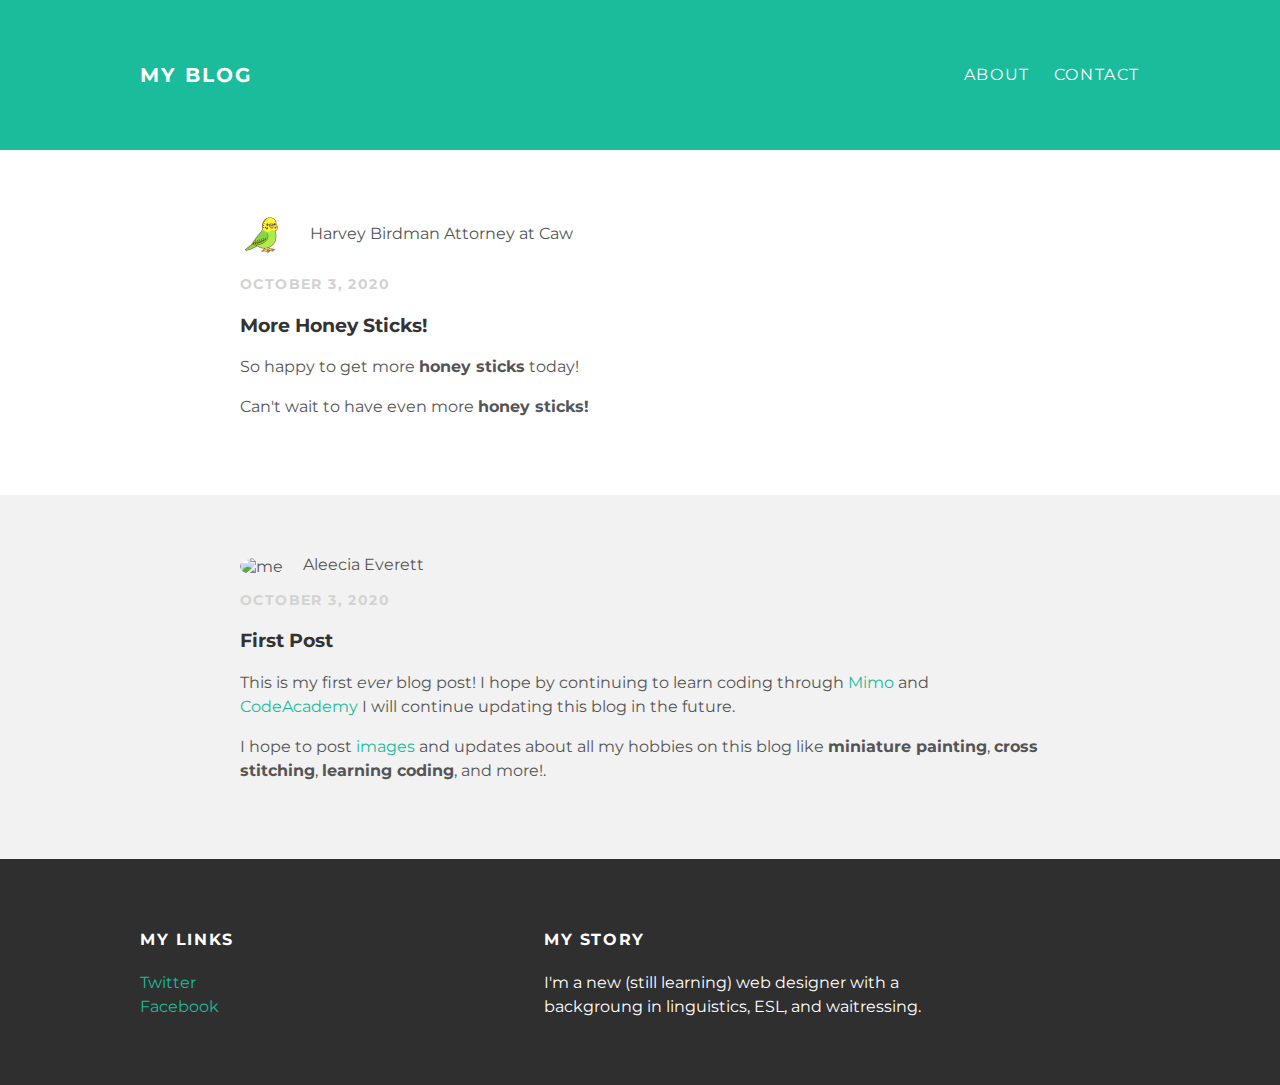
==== index.html @ ea9fa056 "Add files via upload" ====
<!DOCTYPE html>
<html>
  <head>
    <title>My blog</title>
    <link rel="stylesheet" type="text/css" href="styles.css">
  </head>
  <body>

  <div id="header">
      <div class="container">
        <a id="header-title" href="index.html">My Blog</a>
        <ul id="header-nav">
          <li><a href="about.html">About</a></li>
          <li><a href="mailto:aleeciarose@gmail.com?subject=feedback">Contact</a></li>
        </ul>
      </div>
  </div>

  <div id="content">
    <div class="post-container">

      <div class="post">
        <div class="post-author">
          <img src="harvey.jpg" alt="Harvey">
          <span>Harvey Birdman Attorney at Caw</span>
        </div>
        <p class="post-date">October 3, 2020</p>
        <h3 class="post-title">More Honey Sticks!</h3>
        <div class="post-content">
          <p>So happy to get more <strong>honey sticks</strong> today!</p>
          <p>Can't wait to have even more <strong>honey sticks!</strong></p>
        </div>
      </div>

      <div class="post-container">
      <div class="post">
        <div class="post-author">
          <img src="me.jpg" alt="me">
          <span>Aleecia Everett</span>
        </div>
        <p class="post-date">October 3, 2020</p>
        <h3 class="post-title">First Post</h3>
        <div class="post-content">
          <p>This is my first <em>ever</em> blog post! I hope by continuing to learn coding through <a href="https://getmimo.com/">Mimo</a> and <a href="https://www.codecademy.com/learn">CodeAcademy</a> I will continue updating this blog in the future.</p>
          <p>I hope to post <a href="https://imgur.com/">images</a> and updates about all my hobbies on this blog like <strong>miniature painting</strong>, <strong>cross stitching</strong>, <strong>learning coding</strong>, and more!.</p>
        </div>
      </div>
      </div>

    </div>
  </div>

  <div id="footer">
    <div class="container">

      <div class="column">
        <h4>My Links</h4>
        <p>
          <a href="https://twitter.com/?lang=en">Twitter</a>
          <br>
          <a href="https://www.facebook.com/">Facebook</a>
        </p>
      </div>

      <div class="column">
        <h4>My Story</h4>
        <p>I'm a new (still learning) web designer with a backgroung in linguistics, ESL, and waitressing.</p>
      </div>

    </div>
  </div>

  </body>
</html>
---- styles.css ----
@import url(http://fonts.googleapis.com/css?family=Montserrat:400,700);

body {
  color: #555;
  margin: 0;
  font-family: 'Montserrat', sans-serif;
}

#header {
  background-color: #1abc9c;
  height: 150px;
  line-height: 150px;
}

#header a {
color: white;
text-decoration: none;
text-transform: uppercase;
letter-spacing: 0.1em;
}

#header a:hover {
  color: #222;
}

#header-title {
  display: block;
  float: left;
  font-size: 20px;
  font-weight: bold;
}

#header-nav{
  display: block;
  float: right;
  margin-top: 0;
}

#header-nav li {
  display: inline;
  padding-left: 20px;
}

.container {
  max-width: 1000px;
  margin: 0 auto;
}

#footer {
  background-color: #2f2f2f;
  padding: 50px 0;
}

.column {
  min-width: 300px;
  display: inline-block;
  vertical-align: top;
}

#footer h4 {
color: white;
text-transform: uppercase;
letter-spacing: 0.1em;
}

#footer p {
  color: white;
  width: 400px;
}

a {
  color: #1abc9c;
  text-decoration: none;
}

a:hover {
  color: #F6A623;
}

.post, .about {
  max-width: 800px;
  margin: 0 auto;
  padding: 60px 0;
}

.post-author img {
  width: 50px;
  height: 50px;
  vertical-align: middle;
}

.post-author img,
.about-author img {
  border-radius: 50%;
}

.post-author span {
  margin-left: 16px;
}

.post-date {
  color: #D2D2D2;
  font-size: 14px;
  font-weight: bold;
  text-transform: uppercase;
  letter-spacing: 0.1em;
}

h1, h2, h3, h4 {
  color: #333;
}

p{
  line-height: 1.5;
}

.about {
  text-align: center;
}

.post-container:nth-child(even) {
  background-color: #f2f2f2;
}
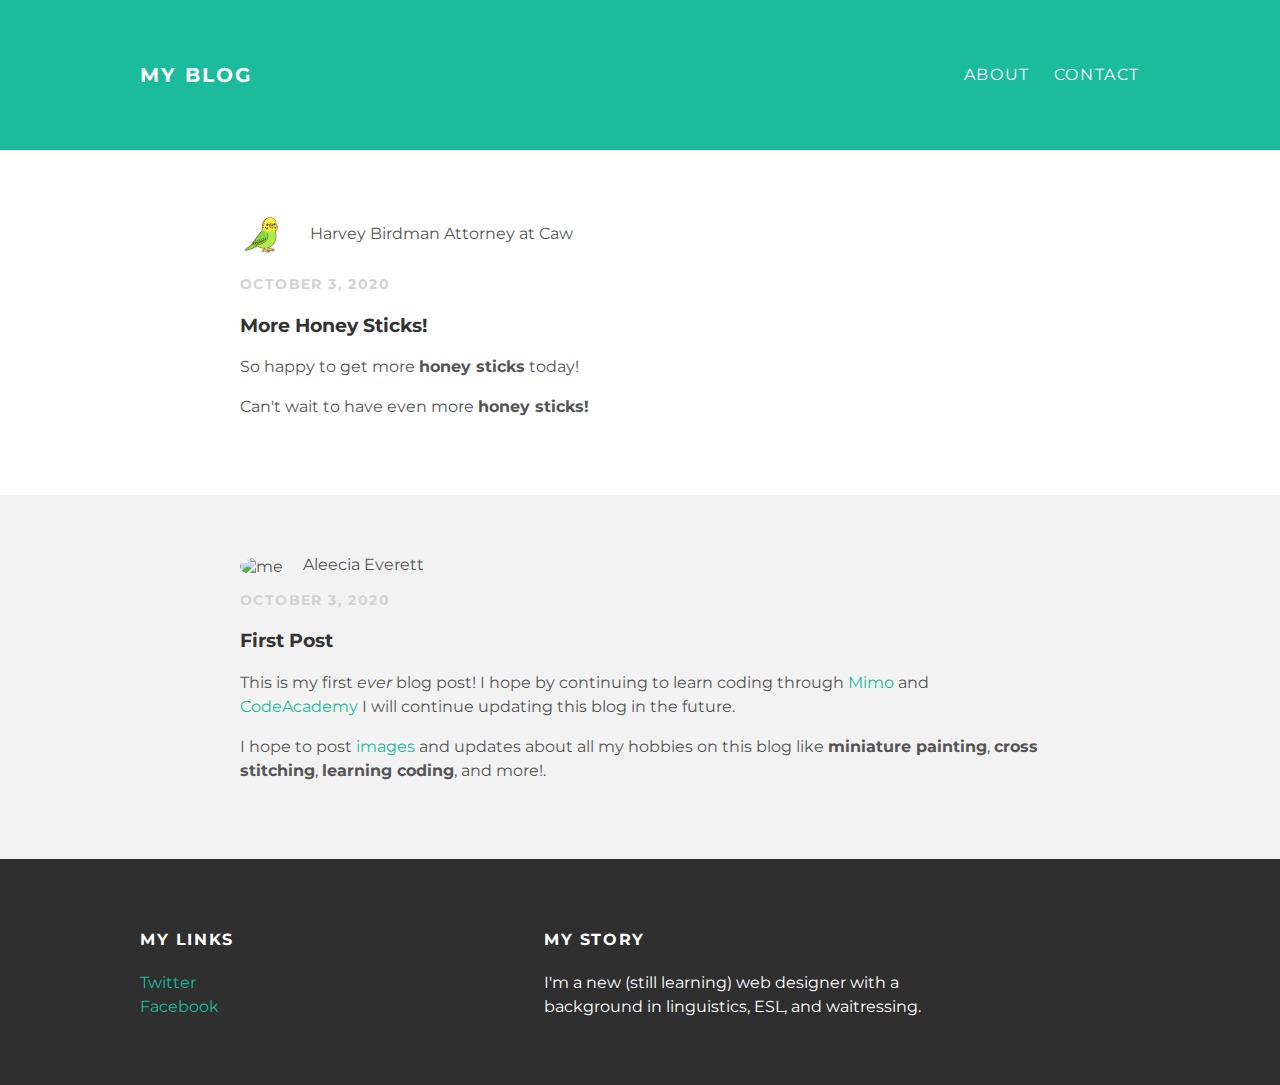
==== commit 45ac177c: "Update index.html" ====
--- a/index.html
+++ b/index.html
@@ -35,7 +35,7 @@
       <div class="post-container">
       <div class="post">
         <div class="post-author">
-          <img src="me.jpg" alt="me">
+          <img src="me.png" alt="me">
           <span>Aleecia Everett</span>
         </div>
         <p class="post-date">October 3, 2020</p>
@@ -64,7 +64,7 @@
 
       <div class="column">
         <h4>My Story</h4>
-        <p>I'm a new (still learning) web designer with a backgroung in linguistics, ESL, and waitressing.</p>
+        <p>I'm a new (still learning) web designer with a background in linguistics, ESL, and waitressing.</p>
       </div>
 
     </div>
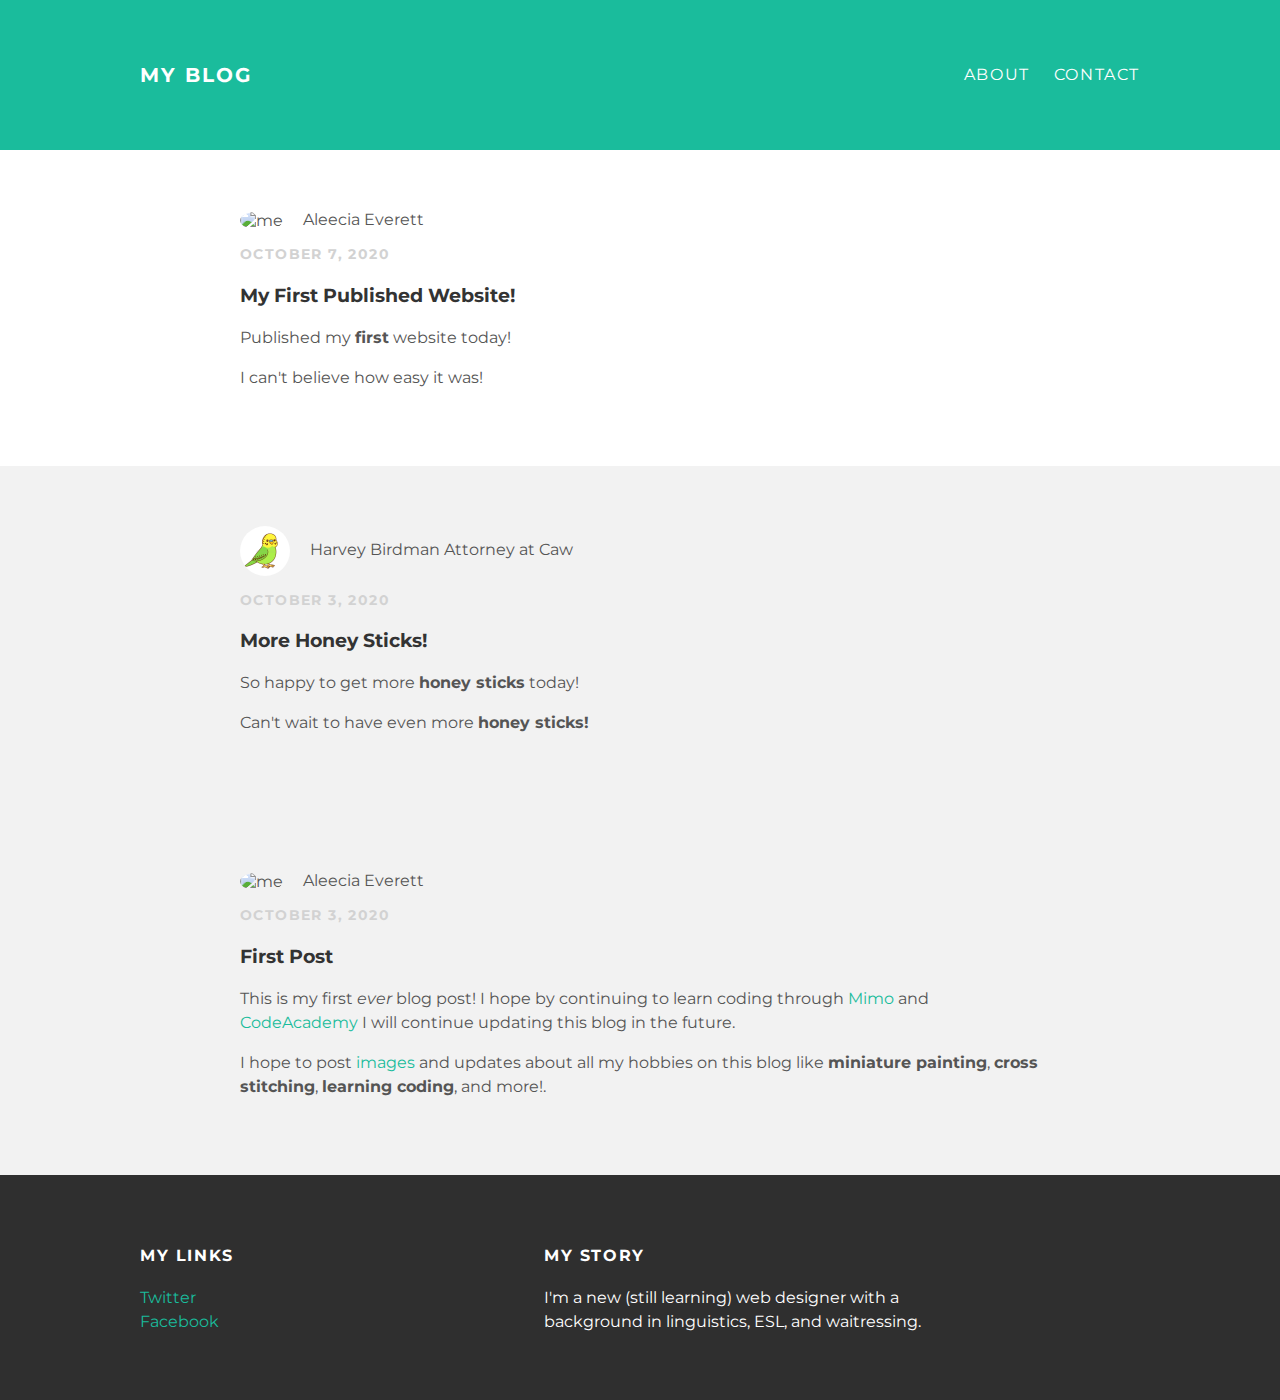
==== commit 9ecb8375: "Update index.html" ====
--- a/index.html
+++ b/index.html
@@ -17,6 +17,22 @@
   </div>
 
   <div id="content">
+    
+     <div class="post-container">
+
+      <div class="post">
+        <div class="post-author">
+          <img src="me.png" alt="me">
+          <span>Aleecia Everett</span>
+        </div>
+        <p class="post-date">October 7, 2020</p>
+        <h3 class="post-title">My First Published Website!</h3>
+        <div class="post-content">
+          <p>Published my <strong>first</strong> website today!</p>
+          <p>I can't believe how easy it was!</strong></p>
+        </div>
+      </div>
+    
     <div class="post-container">
 
       <div class="post">
